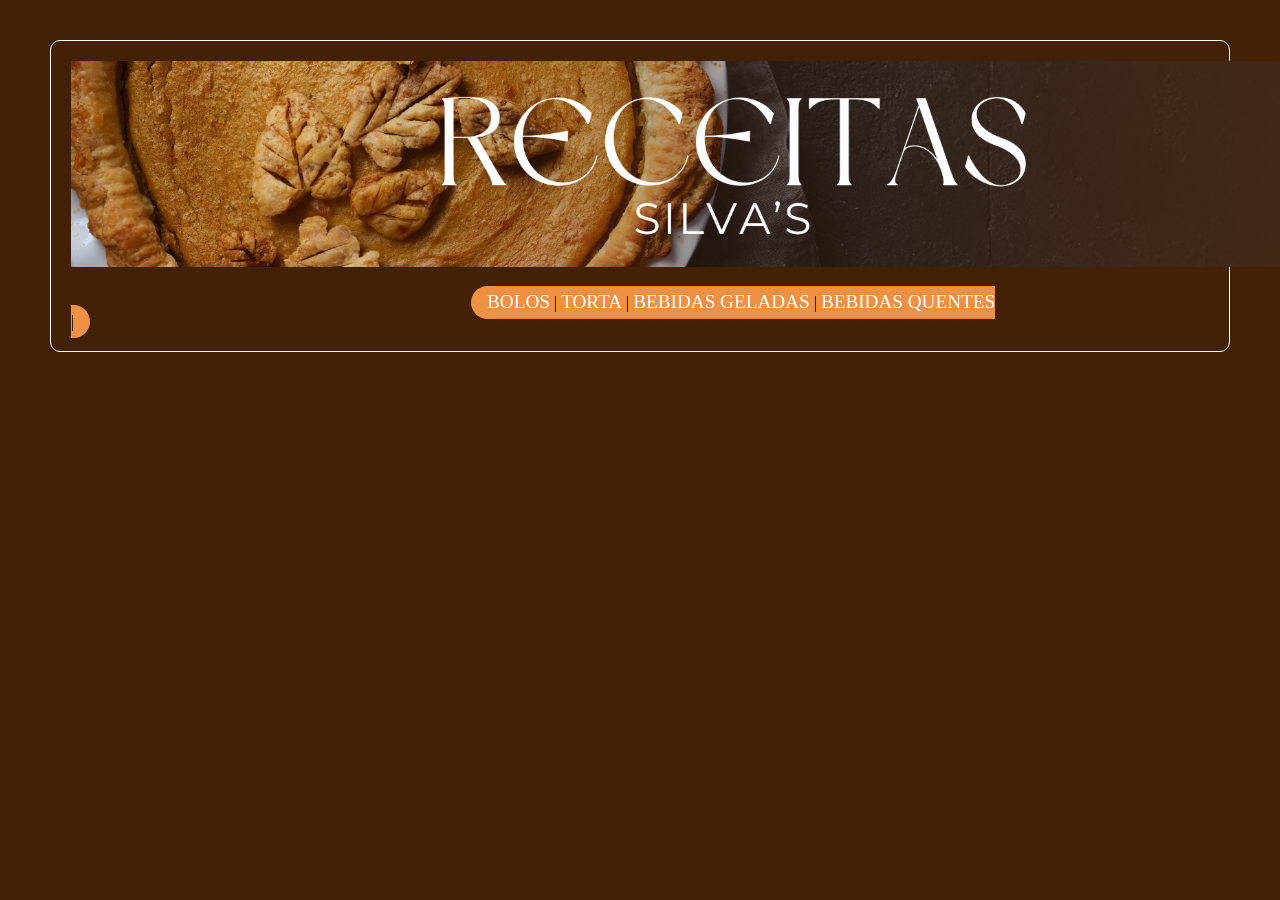
==== html/index.html @ 4b07c75f "ADD: imagem do top e links iniciais" ====
<!DOCTYPE html>
<html lang="pt-BR">
<head>
    <meta charset="UTF-8">
    <meta name="viewport" content="width=device-width, initial-scale=1.0">
    <title>Receitas Silva</title>
    <link rel="stylesheet" href="/css/estilo.css">
</head>
<body>
    <div>
        <img style="margin-bottom: 20px;" src="/img/fundo-receita.png" width="1375px" alt="receitas silva's">
        
        <div>
            <span class="links">
                <a href="/html/bolos.html">BOLOS</a> |
                <a href="/html/torta.html">TORTA</a> |
                <a href="/html/bebidas-geladas.html">BEBIDAS GELADAS</a> |
                <a href="/html/bebidas-quente.html">BEBIDAS QUENTES</a> |
            </span>
        </div>
        
    </div>
    
</body>
</html>
---- css/estilo.css ----
body{
    background-color: #422106;
    margin: 40px 50px;
    padding: 20px;
    border: 1px solid white;
    border-radius: 10px;
}

a{
    color: white;
    text-decoration: none;
    font-size: 1.2em;
}

.links{
    margin: 400px;
    background-color: #ee9144;
    padding: 0.5em 1em ;
    border-radius: 20px;
}
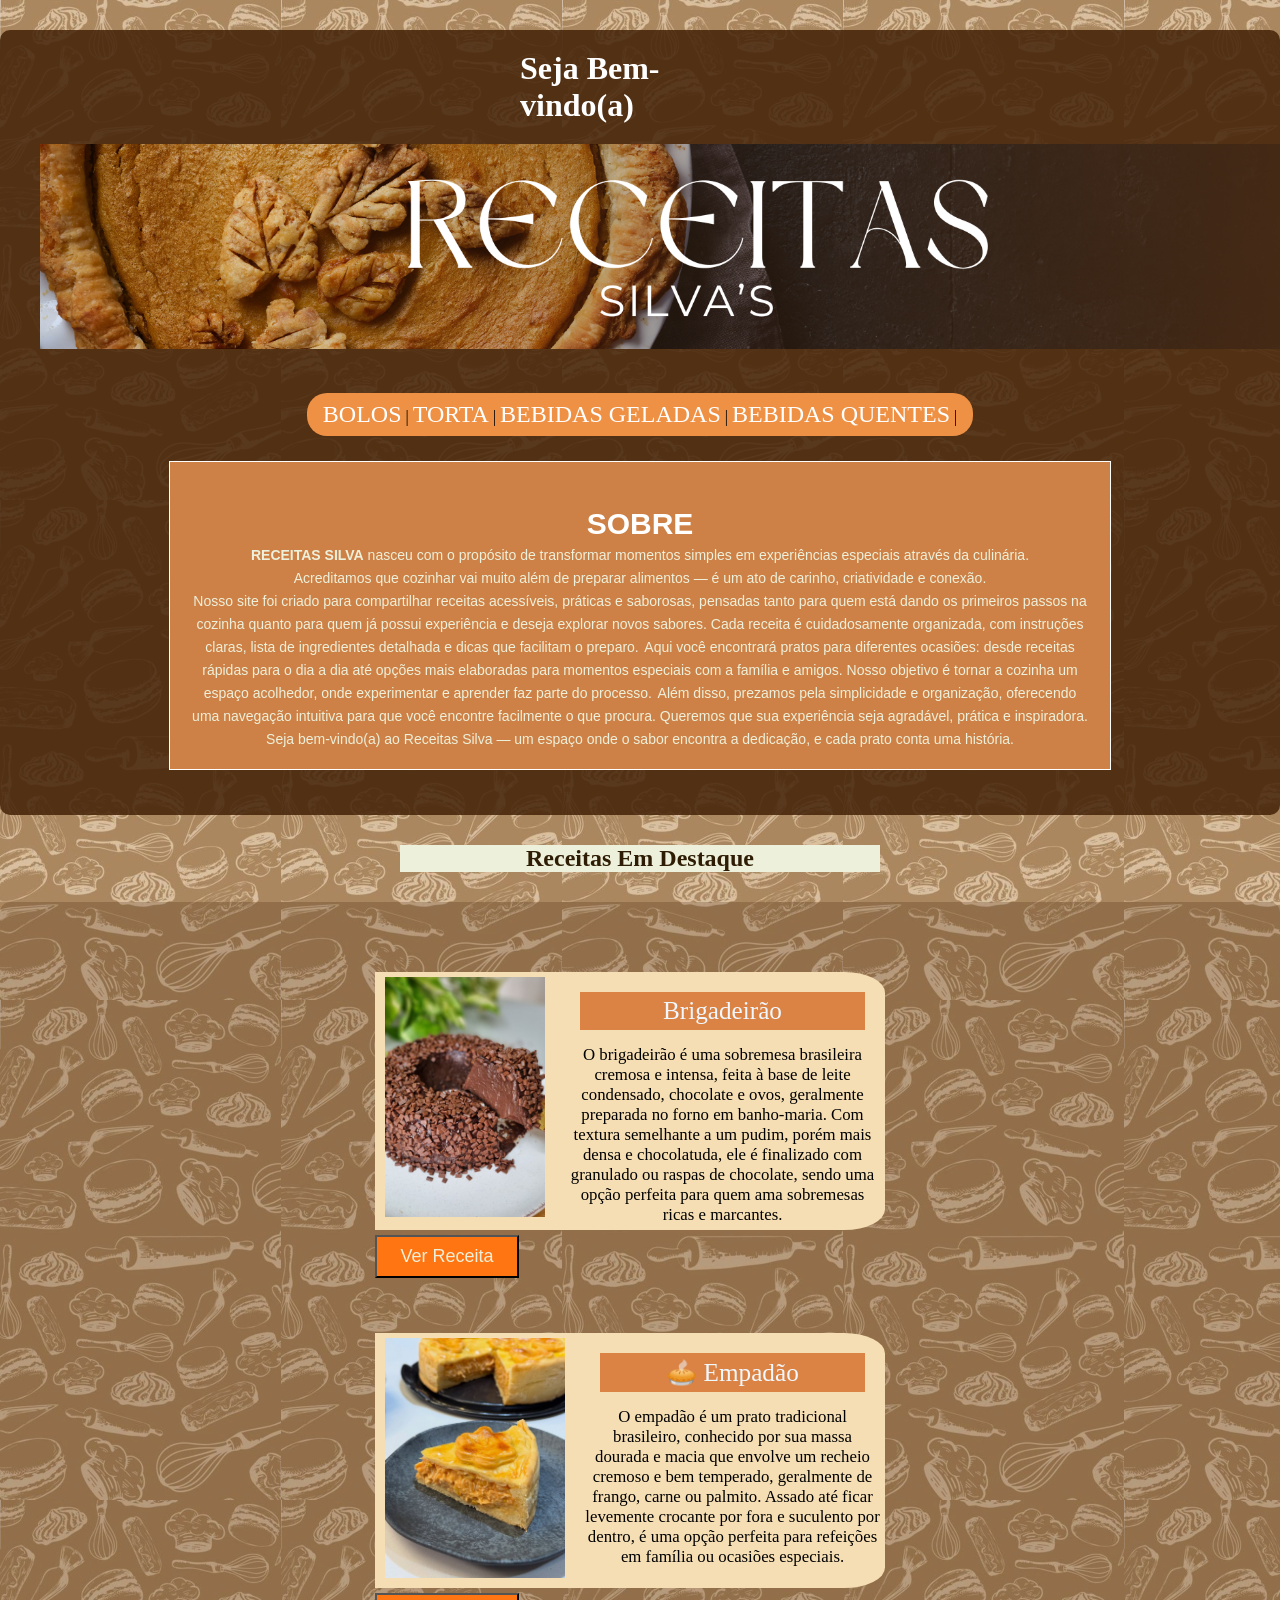
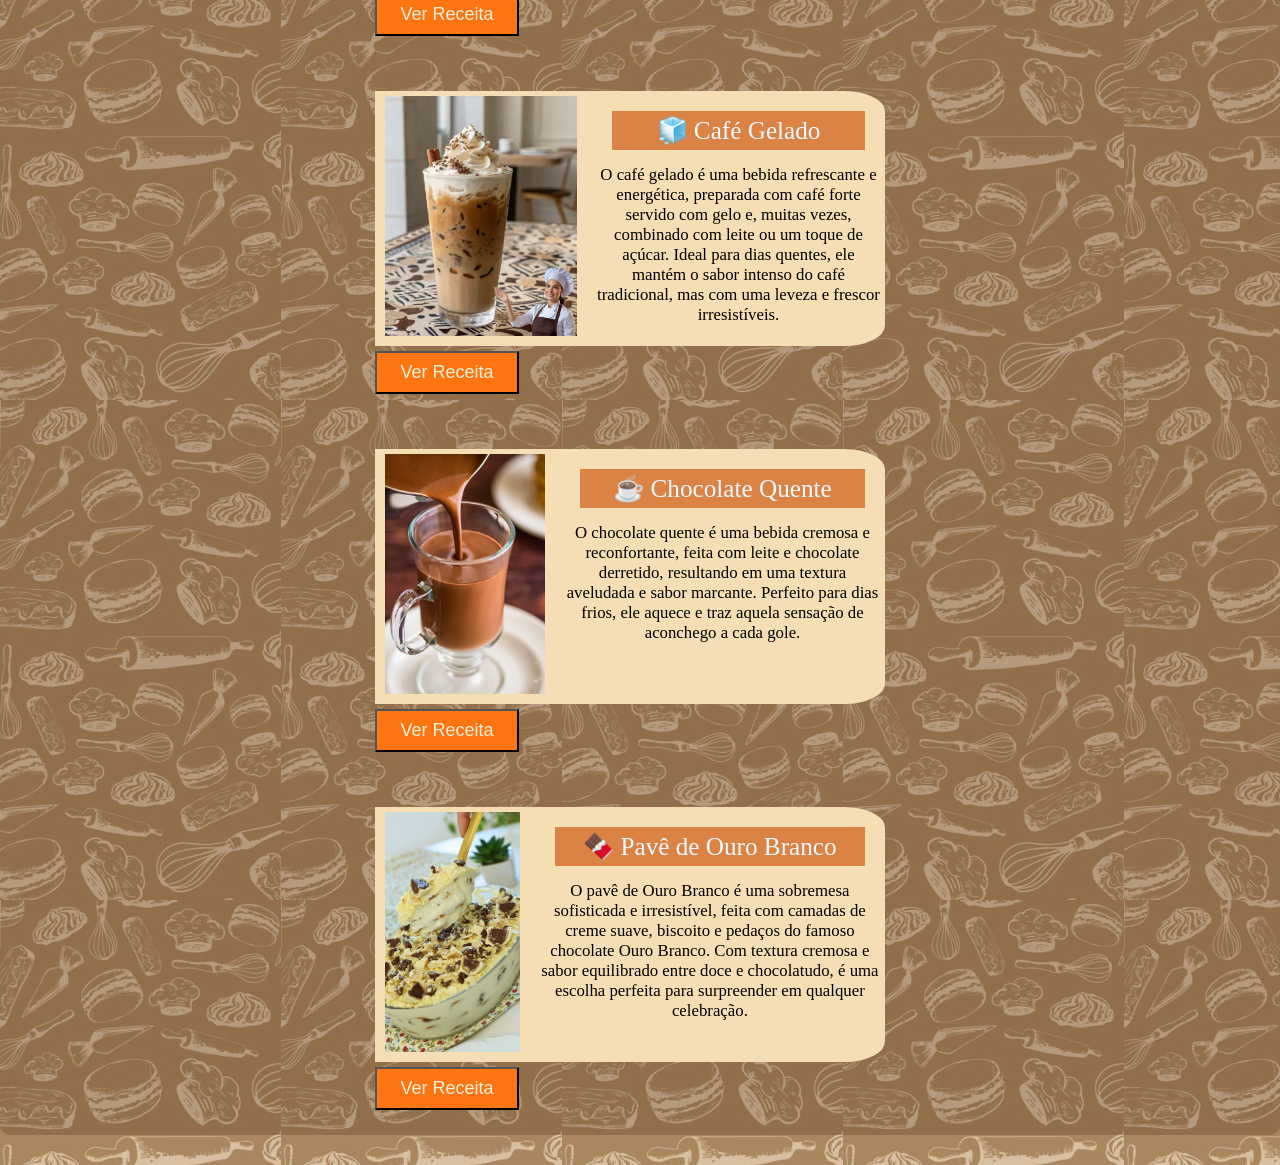
==== commit c2829743: "ADD: receitas em destaque | UPDATE: background de body e html" ====
--- a/html/index.html
+++ b/html/index.html
@@ -7,19 +7,96 @@
     <link rel="stylesheet" href="/css/estilo.css">
 </head>
 <body>
-    <div>
-        <img style="margin-bottom: 20px;" src="/img/fundo-receita.png" width="1375px" alt="receitas silva's">
+    <div id="container-principal"> <!--caixa principal-->
+
+        <div> <!--TOPO-->
+            <h1>Seja Bem-vindo(a)</h1>
+            <img style="margin: 20px;" src="/img/fundo-receita.png" width="1365px" alt="receitas silva's">
+        </div>
         
-        <div>
-            <span class="links">
+        <div class="links"> <!--LINK CATEGORIA-->
+            <!--<span class="links">-->
                 <a href="/html/bolos.html">BOLOS</a> |
                 <a href="/html/torta.html">TORTA</a> |
                 <a href="/html/bebidas-geladas.html">BEBIDAS GELADAS</a> |
                 <a href="/html/bebidas-quente.html">BEBIDAS QUENTES</a> |
-            </span>
+            <!--</span>-->
+        </div>
+
+        <div class="introducao"> <!--sobre a página-->
+            <h2>SOBRE</h2>
+            <span><strong>RECEITAS SILVA</strong> nasceu com o propósito de transformar momentos simples em experiências especiais através da culinária. <br></span>
+            <span>Acreditamos que cozinhar vai muito além de preparar alimentos — é um ato de carinho, criatividade e conexão. <br></span>
+            <span>Nosso site foi criado para compartilhar receitas acessíveis, práticas e saborosas, pensadas tanto para quem está dando os primeiros passos na cozinha quanto para quem já possui experiência e deseja explorar novos sabores. </span> 
+            <span>Cada receita é cuidadosamente organizada, com instruções claras, lista de ingredientes detalhada e dicas que facilitam o preparo.</span>
+            <span>Aqui você encontrará pratos para diferentes ocasiões: desde receitas rápidas para o dia a dia até opções mais elaboradas para momentos especiais com a família e amigos. </span>
+            <span>Nosso objetivo é tornar a cozinha um espaço acolhedor, onde experimentar e aprender faz parte do processo.</span>
+            <span>Além disso, prezamos pela simplicidade e organização, oferecendo uma navegação intuitiva para que você encontre facilmente o que procura. Queremos que sua experiência seja agradável, prática e inspiradora.</span>
+            <span>Seja bem-vindo(a) ao Receitas Silva — um espaço onde o sabor encontra a dedicação, e cada prato conta uma história.</span>   
+        </div>
+
+    </div> <!--caixa principal-->
+
+    <h2 id="texto-receitas-em-destaque">Receitas Em Destaque</h2>
+    <div id="container-receitas">
+        <div class="divs-receitas">
+                <div class="em-destaque">
+                    <img class="imagem-receitas" src="/img/Brigadeirão.jfif" alt="">
+                    <span>
+                        <p>Brigadeirão</p>
+                        O brigadeirão é uma sobremesa brasileira cremosa e intensa, feita à base de leite condensado, chocolate e ovos, geralmente preparada no forno em banho-maria. Com textura semelhante a um pudim, porém mais densa e chocolatuda, ele é finalizado com granulado ou raspas de chocolate, sendo uma opção perfeita para quem ama sobremesas ricas e marcantes.
+                    </span>
+                </div>
+            <form action="/html/destaque/brigadeirao.html">
+                <button class="ver-receita" type="submit" value="Ver Receita" name="brigadeirao">
+                    Ver Receita
+                </button>
+            </form>
         </div>
         
-    </div>
+        <div class="divs-receitas">
+            <div class="em-destaque">
+                <img class="imagem-receitas" src="/img/empada.jfif" alt="">
+                <span>
+                    <p>🥧 Empadão</p>
+                    O empadão é um prato tradicional brasileiro, conhecido por sua massa dourada e macia que envolve um recheio cremoso e bem temperado, geralmente de frango, carne ou palmito. Assado até ficar levemente crocante por fora e suculento por dentro, é uma opção perfeita para refeições em família ou ocasiões especiais.
+                </span>
+            </div>
+            <input class="ver-receita" type="button" value="Ver Receita" name="empada">
+        </div>
+
+        <div class="divs-receitas">
+            <div class="em-destaque">
+                    <img class="imagem-receitas" src="/img/café.jfif" alt="">
+                    <span>
+                        <P>🧊 Café Gelado</P>
+                        O café gelado é uma bebida refrescante e energética, preparada com café forte servido com gelo e, muitas vezes, combinado com leite ou um toque de açúcar. Ideal para dias quentes, ele mantém o sabor intenso do café tradicional, mas com uma leveza e frescor irresistíveis.
+                    </span>
+                </div>
+            <input class="ver-receita" type="button" value="Ver Receita" name="empada">
+        </div>
+        
+        <div class="divs-receitas">
+            <div class="em-destaque">
+                    <img class="imagem-receitas" src="/img/chocolate-quente.jfif" alt="">
+                    <span>
+                        <p>☕ Chocolate Quente</p>
+                        O chocolate quente é uma bebida cremosa e reconfortante, feita com leite e chocolate derretido, resultando em uma textura aveludada e sabor marcante. Perfeito para dias frios, ele aquece e traz aquela sensação de aconchego a cada gole.
+                    </span>
+            </div>
+            <input class="ver-receita" type="button" value="Ver Receita" name="empada">
+        </div>
+
+        <div class="divs-receitas">
+            <div class="em-destaque">
+                    <img class="imagem-receitas" src="/img/Pavê de Ouro.jfif" alt="">
+                    <span>
+                        <p>🍫 Pavê de Ouro Branco</p>
+                        O pavê de Ouro Branco é uma sobremesa sofisticada e irresistível, feita com camadas de creme suave, biscoito e pedaços do famoso chocolate Ouro Branco. Com textura cremosa e sabor equilibrado entre doce e chocolatudo, é uma escolha perfeita para surpreender em qualquer celebração.
+                    </span>
+            </div>
+            <input class="ver-receita" type="button" value="Ver Receita" name="empada">
+        </div>
     
 </body>
 </html>
--- a/css/estilo.css
+++ b/css/estilo.css
@@ -1,20 +1,137 @@
 body{
-    background-color: #422106;
-    margin: 40px 50px;
-    padding: 20px;
-    border: 1px solid white;
-    border-radius: 10px;
+    margin: 0;
+    background-image: url(/img/fundo-body.png);
 }
+
 
 a{
     color: white;
     text-decoration: none;
-    font-size: 1.2em;
+    font-size: 1.5em;
 }
 
+h2{
+    color: white;
+    text-align: center;
+    margin-bottom: 1px ;
+}
+
+h1{
+    color: white;
+    margin: 0px 600px 0px 500px;
+}
+
+/*Usado nas TEXTO DESCRITIVO DAS RECEITAS EM DESTAQUE*/
+span{
+    font-size: 0.7em;
+}
+
+a:hover{
+    color: #2e1d04;
+}
+
+/*Usado nas TÍTULOS DAS RECEITAS EM DESTAQUE*/
+span p{
+    font-size: 1.5em; 
+    margin: 15px;
+    color: aliceblue;
+    background-color: #db8344;
+    padding: 0.2em;
+}
+
+#container-principal{
+    max-width: 1400px;
+    margin: 30px auto;
+    background-color: #422106d7;
+    padding: 20px;
+    border-radius: 10px;
+    max-height: 2000px;
+}
+
+/*Usado nas FUNDO DAS RECEITAS EM DESTAQUE*/
+#container-receitas{
+    max-width: 1400px;
+    margin: 30px auto;
+    background-color: #4221063b;
+    padding: 20px;
+    border-radius: 10px;
+    display: flex;
+    flex-wrap: wrap;
+    justify-content: center;
+}
+
+#texto-receitas-em-destaque{
+    background-color: #EDF0DA;
+    color: #2e1d04;
+    margin-left: 400px;
+    margin-right: 400px;
+}
+
+/*Usado nas DOBRE A PÁGINA*/
+.introducao{
+    border: 1px solid white;
+    margin: 25px auto;
+    max-width: 900px;
+    padding: 1em;
+    color: #EDF0DA;
+    font-family:'Trebuchet MS', 'Lucida Sans Unicode', 'Lucida Grande', 'Lucida Sans', Arial, sans-serif;
+    font-size: 20px;
+    text-align: center;
+    background-color: #CE8147;
+}
+
+/*Usado nas BOTÕES DE VER RECEITA*/
+.ver-receita{
+    margin: 5px 80px;
+    padding: 0.5em 1.3em;
+    color: #EDF0DA;
+    background-color:#FF7512;
+    font-size: large;
+}
+
+button:hover{
+    background-color: #2e1d04;
+}
+
+/*Usado nas LINKS */
 .links{
-    margin: 400px;
+    margin: 20px auto;
+    width: fit-content;
     background-color: #ee9144;
     padding: 0.5em 1em ;
     border-radius: 20px;
-}+}
+
+.divs-receitas{
+    position: relative;
+    float: left;
+}
+
+/*Usado nas RECEITAS EM DESTAQUE*/
+.em-destaque{
+    border-color: burlywood ;
+    border-top-right-radius: 8%;
+    border-bottom-right-radius: 8%;
+    background-color: wheat;
+    background-position: left;
+    width: 500px;
+    text-align: center;
+    font-size: 1.5em;
+    padding: 5px;
+    display: flex; /* Ativa o flexbox */
+    align-items: start; /* Alinha verticalmente ao centro */
+    gap: 20px; /* Cria um espaço entre a imagem e o texto */ 
+    margin-right: 100px;
+    margin-top: 50px;
+    margin-left: 80px;
+}
+
+.imagem-receitas{
+    margin-left: 5px;
+    margin-bottom: 5px;
+    width: 200px; 
+    height: 240px; 
+}
+
+
+
